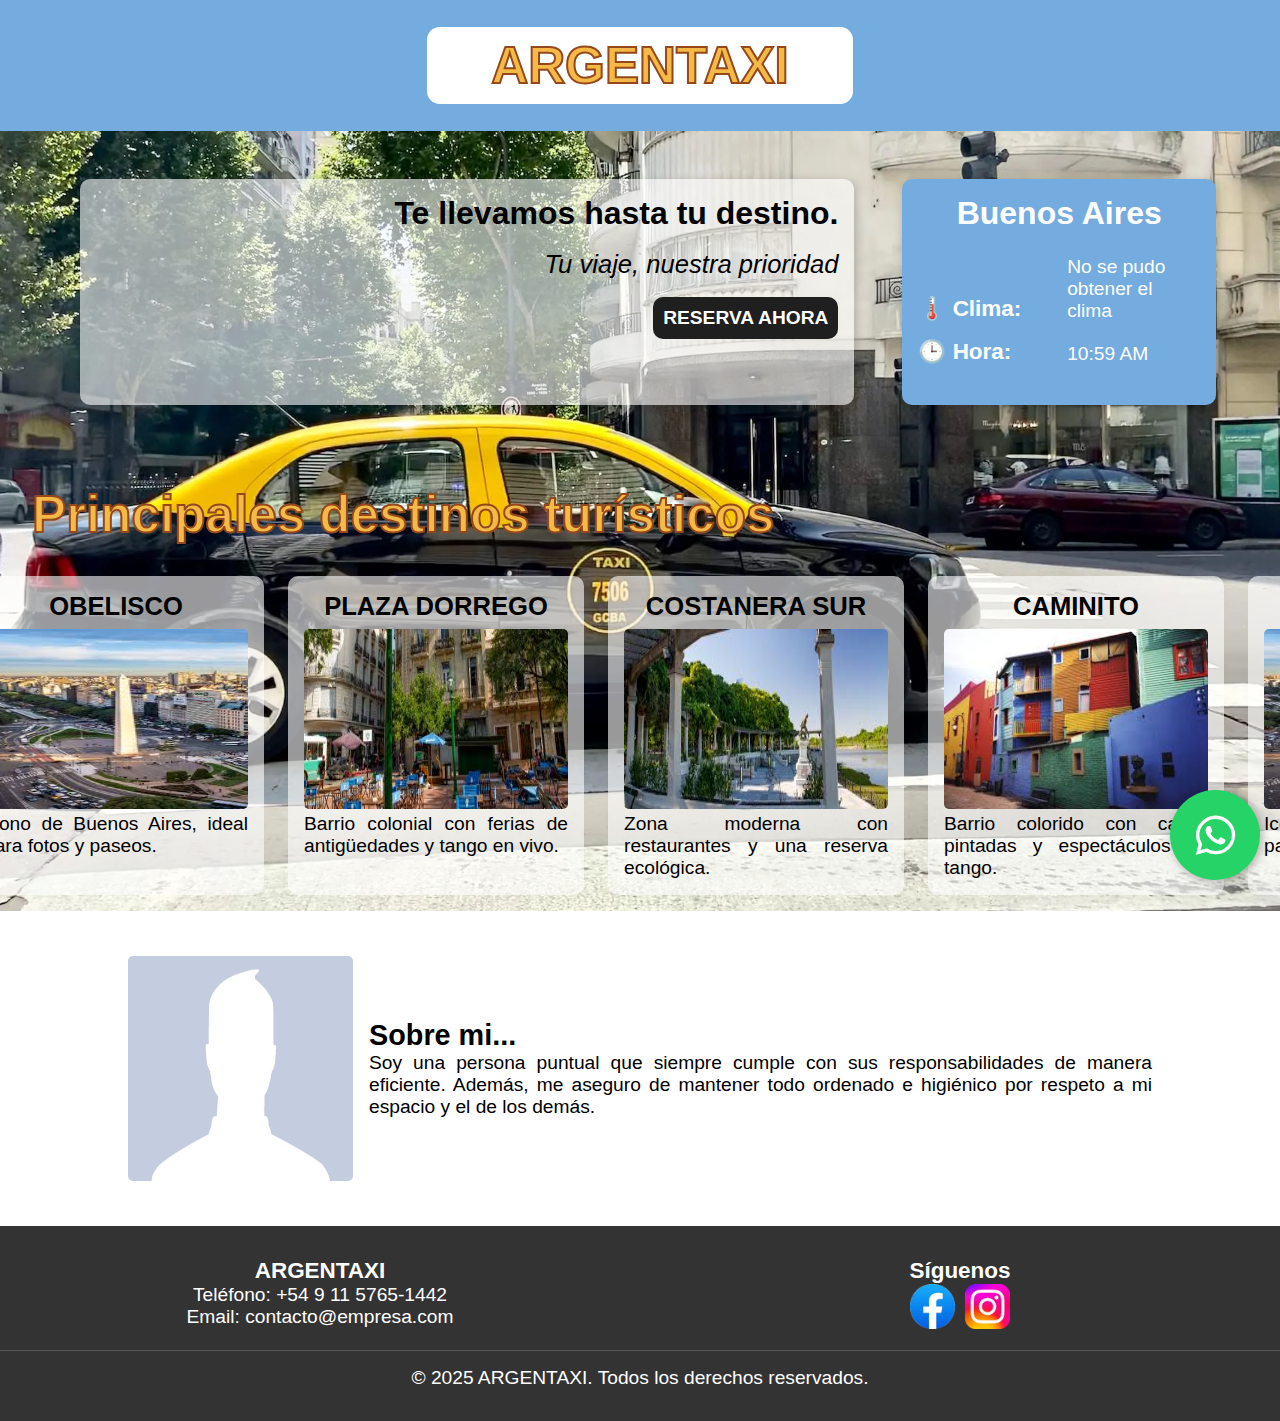
==== index.html @ c29ab185 "Create index.html" ====
<!DOCTYPE html>
<html lang="es">
<head>
    <meta charset="UTF-8">
    <meta name="viewport" content="width=device-width, initial-scale=1.0">
    <title>ArgenTaxi</title>
    <link rel="stylesheet" href="https://cdnjs.cloudflare.com/ajax/libs/font-awesome/6.0.0/css/all.min.css">
    <link rel="stylesheet" href="static/css/index.css">
</head>
<body>
    <header>
        <h1>ARGENTAXI</h1>
        <!--nav></nav-->
    </header>
    
    <main>
        <section>
            <h2><b>Te llevamos hasta tu destino.</b></h2>
            <br>
            <p><i>Tu viaje, nuestra prioridad</i></p>
            <br>
            <a href="https://wa.me/5491157651442" target="_blank"><b>RESERVA AHORA</b></a>
        </section>
        <aside>
            <h2>Buenos Aires</h2>
            <div class="widget">
                <h3>🌡️ Clima:</h3>
                <p id="weather">Cargando ...</p>
                <h3>🕒 Hora:</h3>
                <p id="time">Cargando ...</p>
            </div>
        </aside>
    </main>
    
    <div class="carrusel-container">
        <h2 class="titulo-carrusel">Principales destinos turísticos</h2>
        <div class="carrusel">
            <div class="contenedor">
                <div class="destino">
                    <h2>Obelisco</h2>
                    <img src="static/img/obelisco.jpg" alt="Obelisco">
                    <p>Icono de Buenos Aires, ideal para fotos y paseos.</p>
                </div>
                <div class="destino">
                    <h2>Plaza Dorrego</h2>
                    <img src="static/img/dorrego.jpg" alt="Plaza Dorrego">
                    <p>Barrio colonial con ferias de antigüedades y tango en vivo.</p>
                </div>
                <div class="destino">
                    <h2>Costanera Sur</h2>
                    <img src="static/img/costanera.jpg" alt="Costanera Sur">
                    <p>Zona moderna con restaurantes y una reserva ecológica.</p>
                </div>
                <div class="destino">
                    <h2>Caminito</h2>
                    <img src="static/img/caminito.jpg" alt="Caminito">
                    <p>Barrio colorido con casas pintadas y espectáculos de tango.</p>
                </div>
            </div>
        </div>
    </div>
    
    <div class="info">
        <img src="static/img/foto.jpg" alt="Perfil">
        <div class="texto">
            <h2>Sobre mi...</h2>
            <p>Soy una persona puntual que siempre cumple con sus responsabilidades de manera eficiente. 
                Además, me aseguro de mantener todo ordenado e higiénico por respeto a mi espacio y el de los demás.</p>
        </div>
    </div>
    
    <footer>
        <div class="footer-container">
            <div class="footer-info">
                <h3>ARGENTAXI</h3>
                <p>Teléfono: +54 9 11 5765-1442</p>
                <p>Email: contacto@empresa.com</p>
            </div>
            
            <div class="footer-social">
                <h3>Síguenos</h3>
                <div class="social-icons">
                    <a href="#"><img src="static/img/Facebook.png" alt="Facebook"></a>
                    <a href="#"><img src="static/img/Instagram.png" alt="Instagram"></a>
                </div>
            </div>
        </div>
        <p class="footer-rights">© 2025 ARGENTAXI. Todos los derechos reservados.</p>
    </footer>
    
    <a href="https://wa.me/5491157651442" class="whatsapp-float" target="_blank"><i class="fa-brands fa-whatsapp"></i></a>
<script src="static/js/index.js"></script>
</body>
</html>
---- static/css/index.css ----
* {
    margin: 0;
    padding: 0;
    box-sizing: border-box;
}

html, body {
    width: 100%;
    max-width: 100%;
    overflow-x: hidden;
    font-family: Arial, sans-serif;
    background: url('../img/Taxi.jpg') center/cover no-repeat fixed;
    display: grid;
    grid-template-areas: "header" "main" "carrusel" "info" "footer";
    grid-template-columns: 100%;
    grid-template-rows: auto 1fr auto auto auto;
    min-height: 100vh;
}

header {
    grid-area: header;
    background-color: #74ACDF;
    padding: 3vh 1vw;
    text-align: center;
}

header h1 {
    font-family: 'Poppins', sans-serif;
    font-size: clamp(1.5rem, 4vw, 10rem);
    font-weight: bold;
    color: #F4B947;
    -webkit-text-stroke: 2px #95481B;
    -webkit-text-fill-color: #F4B947;
    background: white;
    padding: 1vh 5vw;
    border-radius: 1vw;
    display: inline-block;
}

main {
    grid-area: main;
    display: grid;
    grid-template-columns: 70% 30%;
    width: 90%;
    margin: 0 auto;
    gap: 1rem;
}

section, aside {
    padding: 1rem;
    margin: 3rem 1rem;
    border-radius: 10px;
    box-shadow: 2px 2px 10px rgba(0, 0, 0, 0.2);
}

section {
    background-color: rgba(255, 255, 255, 0.6);
}

section h2, section p {
    text-align: right;
}

section h2, aside h2 {
    font-size: clamp(2rem, 2vw, 7rem);
}

section p, .destino h2 {
    font-size: clamp(1.2rem, 2vw, 6rem);
}

section a, .widget, .destino p, .info .texto, .footer-container, .footer-rights {
    font-size: clamp(1.2rem, 1vw, 5rem);
}

section a {
    float: right;
    background: #1F1F1F;
    color: white;
    padding: 10px;
    border-radius: 10px;
    text-align: center;
    text-decoration: none;
}

section a:hover {
    color: #1F1F1F;
    background: white;
}

aside {
    background: #74ACDF;
    color: white;
}

aside h2 {
    text-align: center;
    font-weight: bold;
}

.widget {
    display: grid;
    align-items: end;
    grid-template-columns: repeat(2, 1fr);
    gap: 1rem;
    padding: 1.5rem 0;
}

.titulo-carrusel {
    text-align: left;
    font-size: clamp(1.5rem, 4vw, 9rem);
    font-weight: bold;
    margin: 2rem;
    color: #F4B947;
    -webkit-text-stroke: 2px #95481B;
    -webkit-text-fill-color: #F4B947;
}

.carrusel-container {
    grid-area: carrusel;
    text-align: center;
    padding-bottom: 1rem;
}

.contenedor {
    display: flex;
    gap: 1.5rem;
}

.destino {
    flex: 0 0 calc(25% - 1.5rem);
    background: rgba(255, 255, 255, 0.6);
    padding: 1rem;
    border-radius: 10px;
    text-align: center;
}

.destino h2 {
    margin-bottom: 0.5rem;
    text-transform: uppercase;
}

.destino img {
    width: 100%;
    height: max(20vh, 10vh);
    border-radius: 5px;
}

.destino p {
    text-align: justify;
}

.info {
    grid-area: info;
    display: flex;
    align-items: center;
    justify-content: center;
    gap: 1rem;
    background: white;
    padding: 5vh 10vw;
    text-align: justify;
}

.info img {
    width: 25vh;
    height: 25vh;
    border-radius: 5px;
    justify-self: center;
}

footer {
    grid-area: footer;
    background: #333;
    color: white;
    text-align: center;
    padding: 2rem 0;
}

.footer-container {
    display: flex;
    justify-content: space-around;
    flex-wrap: wrap;
}

.footer-info, .footer-social {
    flex: 1;
    min-width: 200px;
}

.social-icons {
    display: flex;
    justify-content: center;
    gap: 10px;
}

.social-icons img {
    width: clamp(1rem, 5vh, 8rem);
    height: clamp(1rem, 5vh, 8rem);
    transition: transform 0.3s;
}

.social-icons img:hover {
    transform: scale(1.1);
}

.footer-rights {
    margin-top: 1rem;
    border-top: 1px solid #555;
    padding-top: 1rem;
}

.whatsapp-float {
    position: fixed;
    bottom: 20px;
    right: 20px;
    background: #25D366;
    color: white;
    width: clamp(2rem, 10vh, 16rem);
    height: clamp(2rem, 10vh, 16rem);
    border-radius: 50%;
    display: flex;
    justify-content: center;
    align-items: center;
    font-size: clamp(1rem, 5vh, 8rem);
    text-decoration: none;
    box-shadow: 2px 2px 10px rgba(0, 0, 0, 0.3);
    transition: background 0.3s;
}

.whatsapp-float:hover {
    background: #1ebe57;
}

@media (max-width: 900px) {
    main {
        display: flex;
        flex-direction: column;
        width: 80%;
        padding-top: 1rem;
    }

    section, aside {
        width: 100%;
        margin: 0;
        padding: 1rem;
    }

    section h2 {
        text-align: left;
    }

    .titulo-carrusel {
        margin: 1rem;
    }

    .info {
        flex-direction: column;
    }

    .info .texto {
        padding: 1rem;
    }

}

@supports not (-webkit-text-stroke: 2px #95481B) {
    header h1, .titulo-carrusel {
        text-shadow: -2px -2px 0 #95481B, 2px 2px 0 #95481B;
    }
}
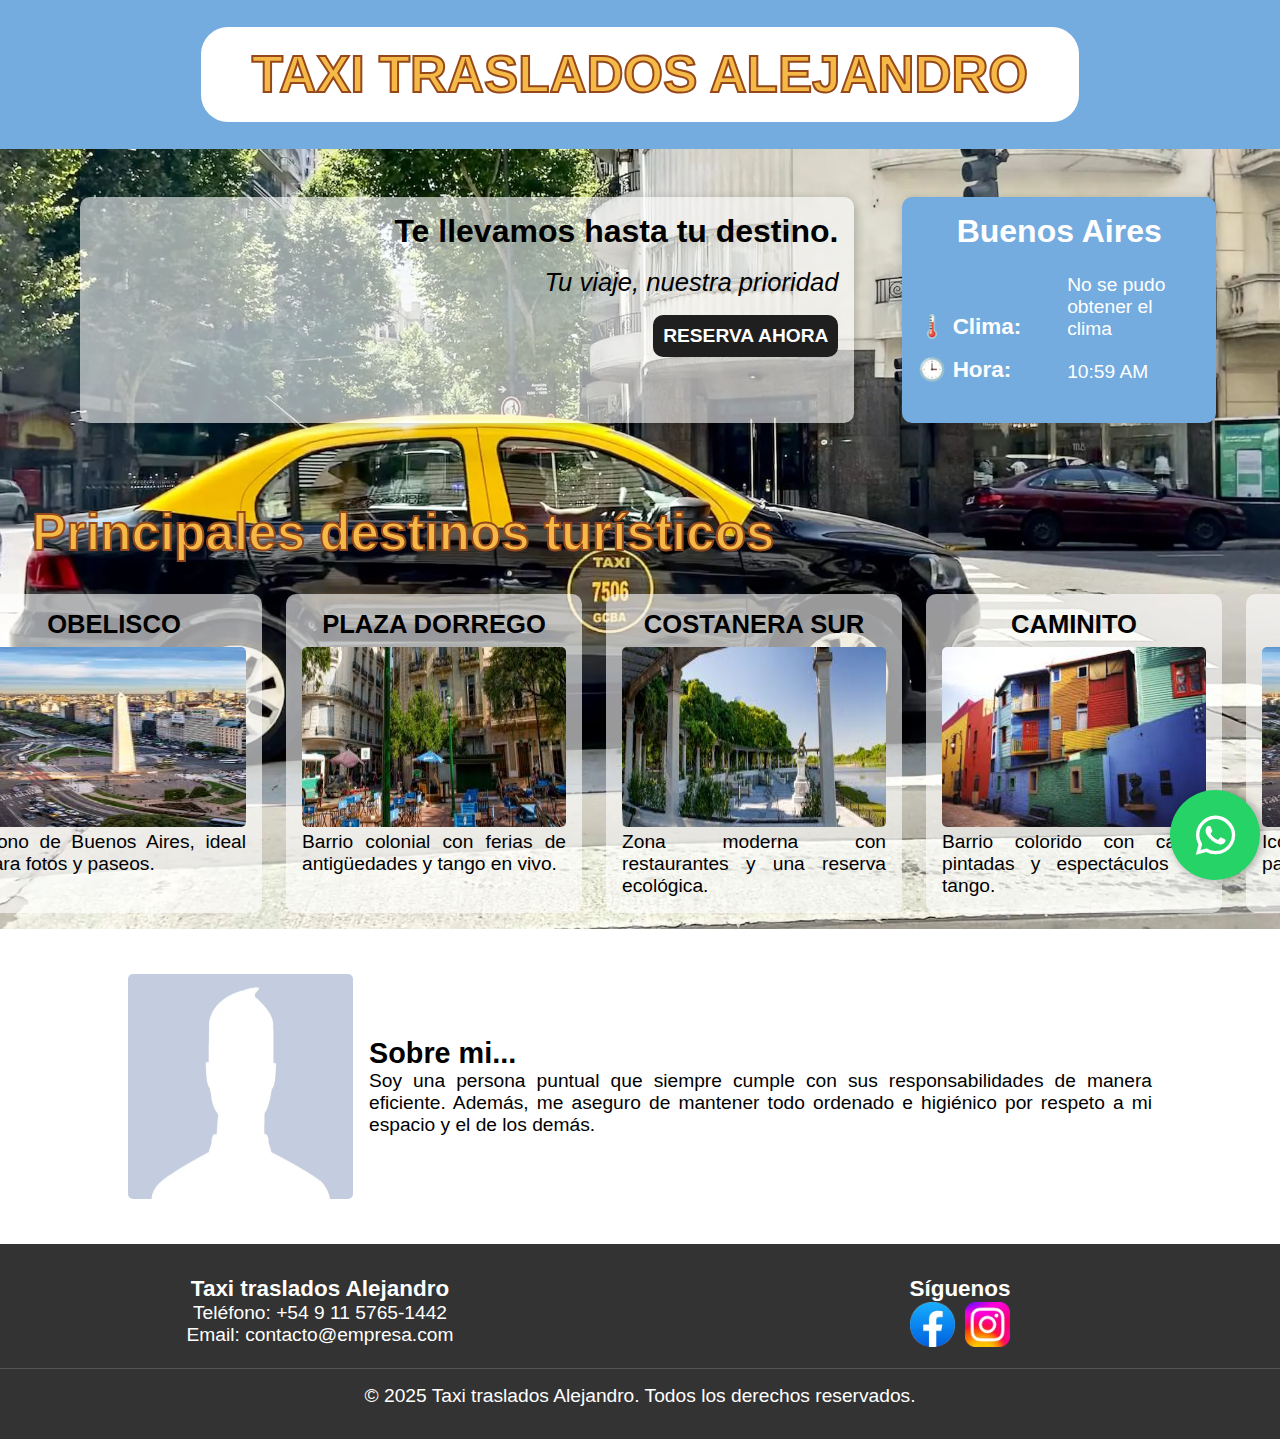
==== commit 9ad9c534: "Add files via upload" ====
--- a/index.html
+++ b/index.html
@@ -1,94 +1,95 @@
-<!DOCTYPE html>
-<html lang="es">
-<head>
-    <meta charset="UTF-8">
-    <meta name="viewport" content="width=device-width, initial-scale=1.0">
-    <title>ArgenTaxi</title>
-    <link rel="stylesheet" href="https://cdnjs.cloudflare.com/ajax/libs/font-awesome/6.0.0/css/all.min.css">
-    <link rel="stylesheet" href="static/css/index.css">
-</head>
-<body>
-    <header>
-        <h1>ARGENTAXI</h1>
-        <!--nav></nav-->
-    </header>
-    
-    <main>
-        <section>
-            <h2><b>Te llevamos hasta tu destino.</b></h2>
-            <br>
-            <p><i>Tu viaje, nuestra prioridad</i></p>
-            <br>
-            <a href="https://wa.me/5491157651442" target="_blank"><b>RESERVA AHORA</b></a>
-        </section>
-        <aside>
-            <h2>Buenos Aires</h2>
-            <div class="widget">
-                <h3>🌡️ Clima:</h3>
-                <p id="weather">Cargando ...</p>
-                <h3>🕒 Hora:</h3>
-                <p id="time">Cargando ...</p>
-            </div>
-        </aside>
-    </main>
-    
-    <div class="carrusel-container">
-        <h2 class="titulo-carrusel">Principales destinos turísticos</h2>
-        <div class="carrusel">
-            <div class="contenedor">
-                <div class="destino">
-                    <h2>Obelisco</h2>
-                    <img src="static/img/obelisco.jpg" alt="Obelisco">
-                    <p>Icono de Buenos Aires, ideal para fotos y paseos.</p>
-                </div>
-                <div class="destino">
-                    <h2>Plaza Dorrego</h2>
-                    <img src="static/img/dorrego.jpg" alt="Plaza Dorrego">
-                    <p>Barrio colonial con ferias de antigüedades y tango en vivo.</p>
-                </div>
-                <div class="destino">
-                    <h2>Costanera Sur</h2>
-                    <img src="static/img/costanera.jpg" alt="Costanera Sur">
-                    <p>Zona moderna con restaurantes y una reserva ecológica.</p>
-                </div>
-                <div class="destino">
-                    <h2>Caminito</h2>
-                    <img src="static/img/caminito.jpg" alt="Caminito">
-                    <p>Barrio colorido con casas pintadas y espectáculos de tango.</p>
-                </div>
-            </div>
-        </div>
-    </div>
-    
-    <div class="info">
-        <img src="static/img/foto.jpg" alt="Perfil">
-        <div class="texto">
-            <h2>Sobre mi...</h2>
-            <p>Soy una persona puntual que siempre cumple con sus responsabilidades de manera eficiente. 
-                Además, me aseguro de mantener todo ordenado e higiénico por respeto a mi espacio y el de los demás.</p>
-        </div>
-    </div>
-    
-    <footer>
-        <div class="footer-container">
-            <div class="footer-info">
-                <h3>ARGENTAXI</h3>
-                <p>Teléfono: +54 9 11 5765-1442</p>
-                <p>Email: contacto@empresa.com</p>
-            </div>
-            
-            <div class="footer-social">
-                <h3>Síguenos</h3>
-                <div class="social-icons">
-                    <a href="#"><img src="static/img/Facebook.png" alt="Facebook"></a>
-                    <a href="#"><img src="static/img/Instagram.png" alt="Instagram"></a>
-                </div>
-            </div>
-        </div>
-        <p class="footer-rights">© 2025 ARGENTAXI. Todos los derechos reservados.</p>
-    </footer>
-    
-    <a href="https://wa.me/5491157651442" class="whatsapp-float" target="_blank"><i class="fa-brands fa-whatsapp"></i></a>
-<script src="static/js/index.js"></script>
-</body>
-</html>
+<!DOCTYPE html>
+<html lang="es">
+<head>
+    <meta charset="UTF-8">
+    <meta name="viewport" content="width=device-width, initial-scale=1.0">
+    <link rel="icon" type="image/png" href="static/img/Icon.png">
+    <title>Taxi traslados Alejandro</title>
+    <link rel="stylesheet" href="https://cdnjs.cloudflare.com/ajax/libs/font-awesome/6.0.0/css/all.min.css">
+    <link rel="stylesheet" href="static/css/index.css">
+</head>
+<body>
+    <header>
+        <h1>TAXI TRASLADOS ALEJANDRO</h1>
+        <!--nav></nav-->
+    </header>
+
+    <main>
+        <section>
+            <h2><b>Te llevamos hasta tu destino.</b></h2>
+            <br>
+            <p><i>Tu viaje, nuestra prioridad</i></p>
+            <br>
+            <a href="https://wa.me/5491157651442" target="_blank"><b>RESERVA AHORA</b></a>
+        </section>
+        <aside>
+            <h2>Buenos Aires</h2>
+            <div class="widget">
+                <h3>🌡️ Clima:</h3>
+                <p id="weather">Cargando ...</p>
+                <h3>🕒 Hora:</h3>
+                <p id="time">Cargando ...</p>
+            </div>
+        </aside>
+    </main>
+
+    <div class="carrusel-container">
+        <h2 class="titulo-carrusel">Principales destinos turísticos</h2>
+        <div class="carrusel">
+            <div class="contenedor">
+                <div class="destino">
+                    <h2>Obelisco</h2>
+                    <img src="static/img/obelisco.jpg" alt="Obelisco">
+                    <p>Icono de Buenos Aires, ideal para fotos y paseos.</p>
+                </div>
+                <div class="destino">
+                    <h2>Plaza Dorrego</h2>
+                    <img src="static/img/dorrego.jpg" alt="Plaza Dorrego">
+                    <p>Barrio colonial con ferias de antigüedades y tango en vivo.</p>
+                </div>
+                <div class="destino">
+                    <h2>Costanera Sur</h2>
+                    <img src="static/img/costanera.jpg" alt="Costanera Sur">
+                    <p>Zona moderna con restaurantes y una reserva ecológica.</p>
+                </div>
+                <div class="destino">
+                    <h2>Caminito</h2>
+                    <img src="static/img/caminito.jpg" alt="Caminito">
+                    <p>Barrio colorido con casas pintadas y espectáculos de tango.</p>
+                </div>
+            </div>
+        </div>
+    </div>
+
+    <div class="info">
+        <img src="static/img/foto.jpg" alt="Perfil">
+        <div class="texto">
+            <h2>Sobre mi...</h2>
+            <p>Soy una persona puntual que siempre cumple con sus responsabilidades de manera eficiente. 
+                Además, me aseguro de mantener todo ordenado e higiénico por respeto a mi espacio y el de los demás.</p>
+        </div>
+    </div>
+
+    <footer>
+        <div class="footer-container">
+            <div class="footer-info">
+                <h3>Taxi traslados Alejandro</h3>
+                <p>Teléfono: +54 9 11 5765-1442</p>
+                <p>Email: contacto@empresa.com</p>
+            </div>
+            
+            <div class="footer-social">
+                <h3>Síguenos</h3>
+                <div class="social-icons">
+                    <a href="#"><img src="static/img/Facebook.png" alt="Facebook"></a>
+                    <a href="#"><img src="static/img/Instagram.png" alt="Instagram"></a>
+                </div>
+            </div>
+        </div>
+        <p class="footer-rights">© 2025 Taxi traslados Alejandro. Todos los derechos reservados.</p>
+    </footer>
+
+    <a href="https://wa.me/5491157651442" class="whatsapp-float" target="_blank"><i class="fa-brands fa-whatsapp"></i></a>
+    <script src="static/js/index.js"></script>
+</body>
+</html>--- a/static/css/index.css
+++ b/static/css/index.css
@@ -20,7 +20,7 @@
 header {
     grid-area: header;
     background-color: #74ACDF;
-    padding: 3vh 1vw;
+    padding: 3vh 10vw;
     text-align: center;
 }
 
@@ -32,8 +32,8 @@
     -webkit-text-stroke: 2px #95481B;
     -webkit-text-fill-color: #F4B947;
     background: white;
-    padding: 1vh 5vw;
-    border-radius: 1vw;
+    padding: 2vh 4vw;
+    border-radius: 3vh;
     display: inline-block;
 }
 
